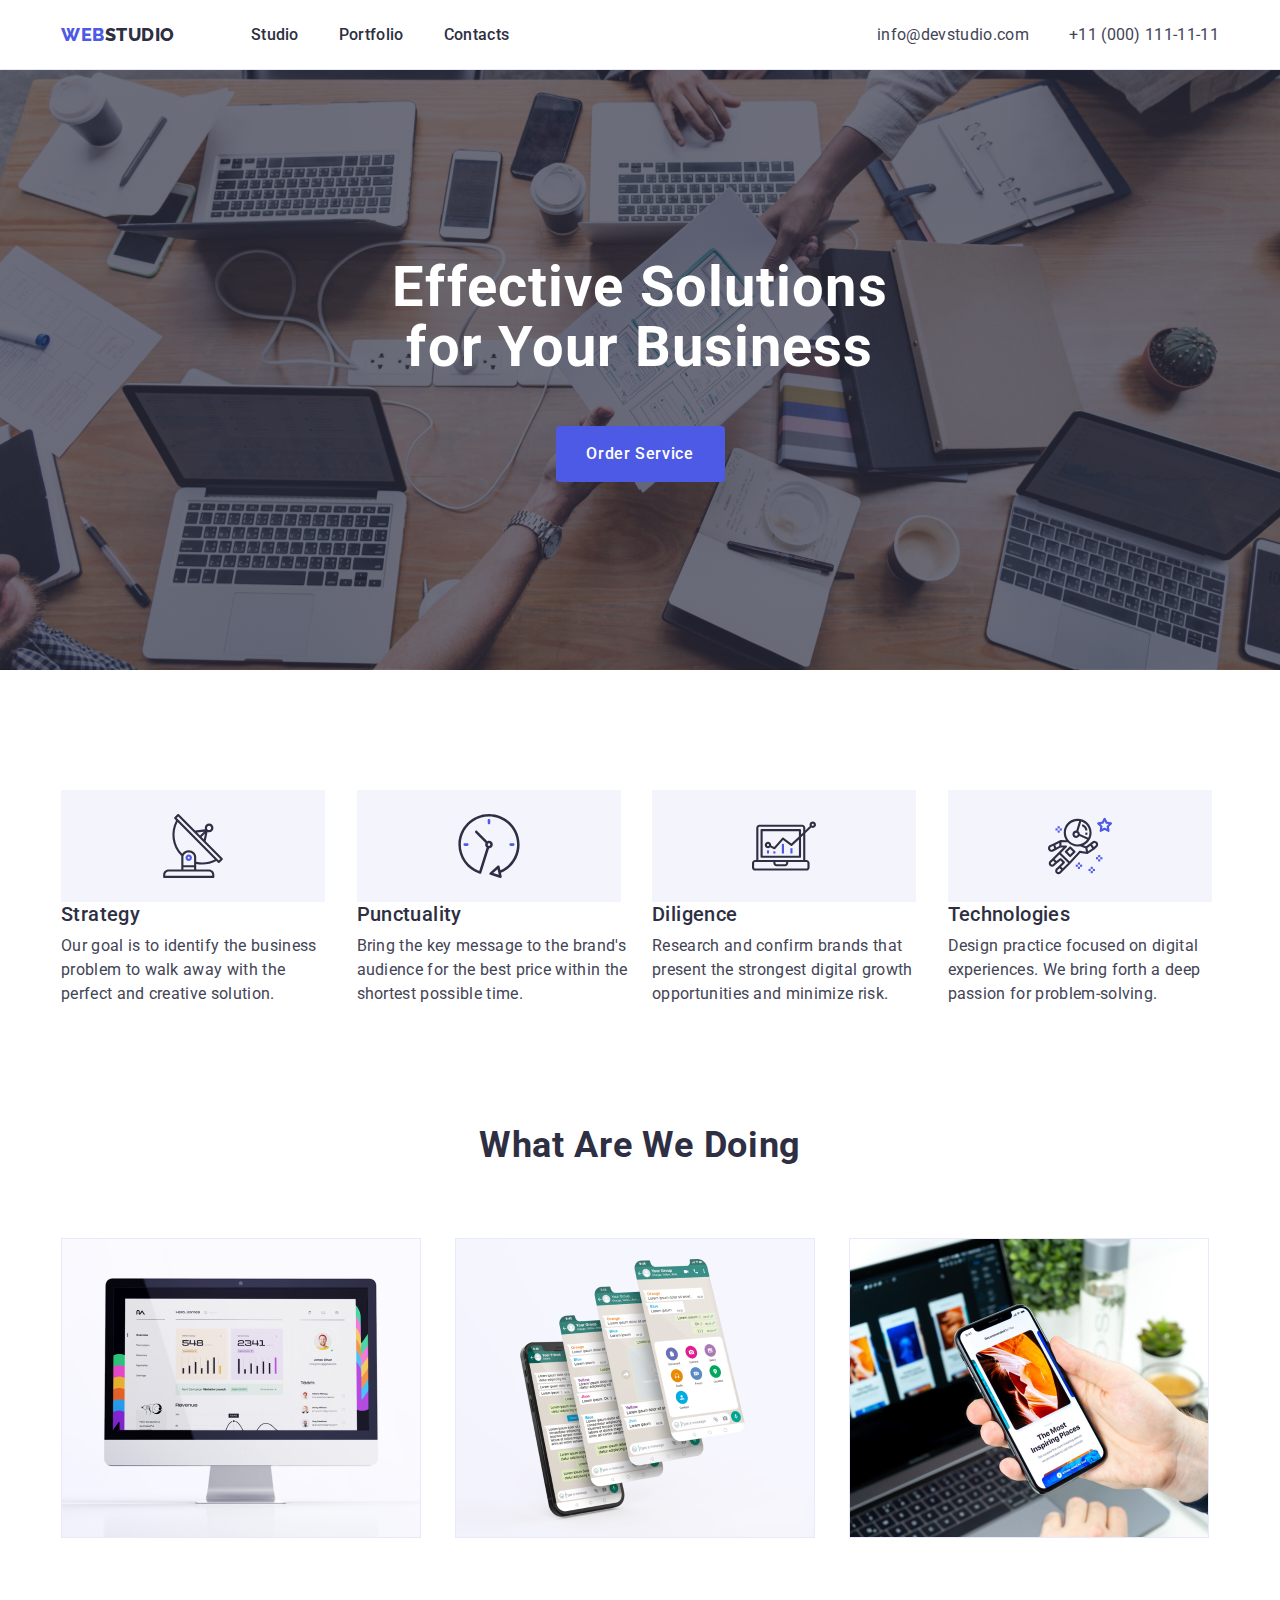
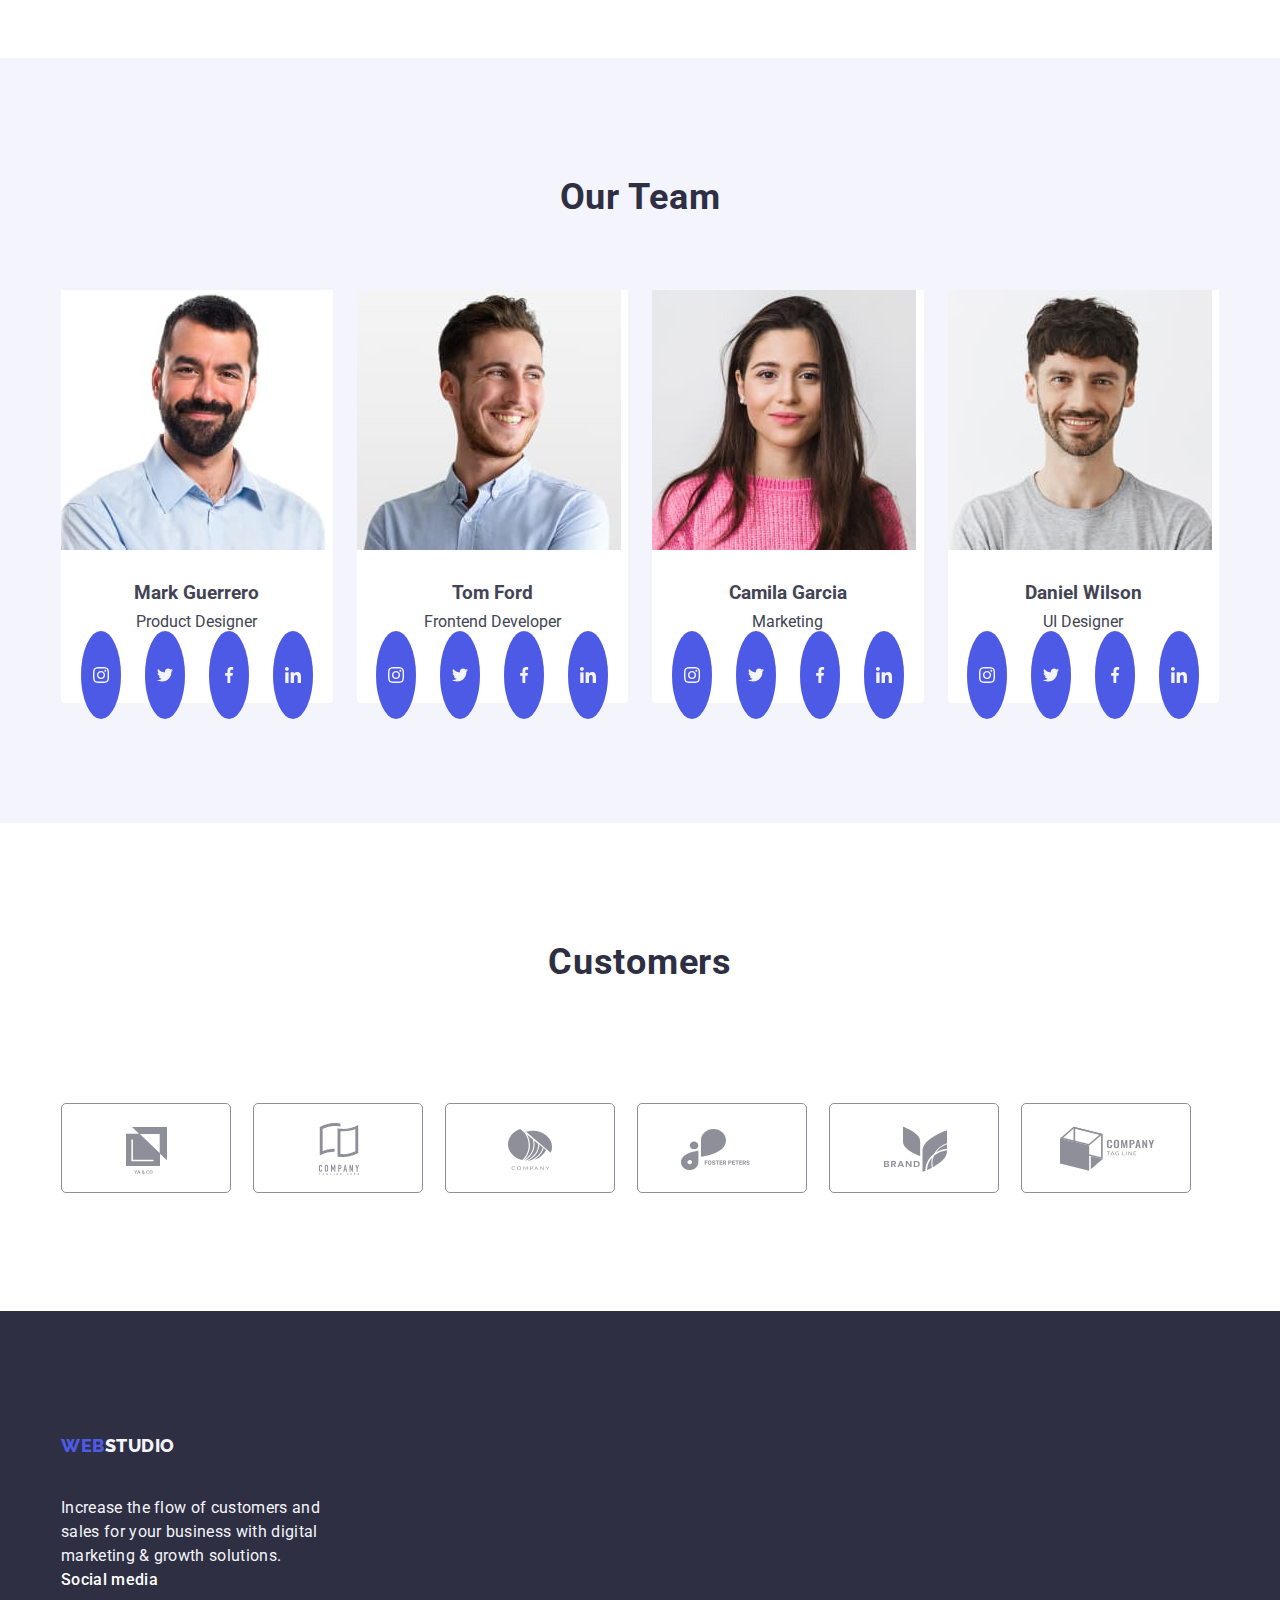
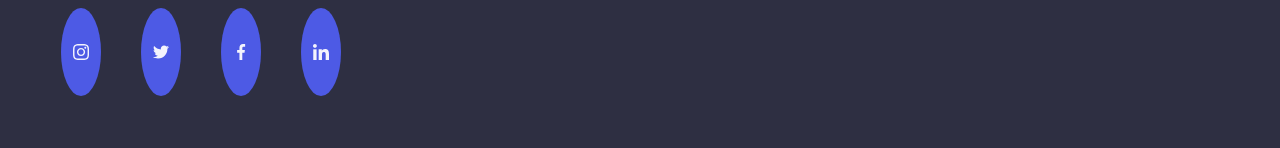
==== index.html @ dcb451cc "Add files via upload" ====
<!DOCTYPE html>
<html lang="en">
  <head>
    <meta charset="UTF-8" />
    <meta name="viewport" content="width=device-width, initial-scale=1.0" />
    <title>Index</title>

    <!-- Style Normalization -->
    <link
      rel="stylesheet"
      href="https://cdnjs.cloudflare.com/ajax/libs/modern-normalize/2.0.0/modern-normalize.css"
      integrity="sha512-gA2Bvu0/hw4oj0Lp8ZHjK+o3S4BE5m8d/wNVy6ktKLhHKPpWLQwv9ixzuWirWOakoJqlBdePq2NhoCaUOQ5npQ=="
      crossorigin="anonymous"
      referrerpolicy="no-referrer"
    />

    <!-- <link
      rel="stylesheet"
      href="https://cdnjs.cloudflare.com/ajax/libs/modern-normalize/1.0.0/modern-normalize.min.css"
    /> -->

    <!-- Google Fonts -->
    <link rel="preconnect" href="https://fonts.googleapis.com" />
    <link rel="preconnect" href="https://fonts.gstatic.com" crossorigin />
    <link
      href="https://fonts.googleapis.com/css2?family=Raleway:wght@100;200;300;400;500;600;700;900&family=Roboto:wght@100;300;400;500;700;900&display=swap"
      rel="stylesheet"
    />

    <!-- Local CSS -->
    <link rel="stylesheet" href="./css/styles.css" />
  </head>
  <body>
    <!-- Header -->
    <header class="header">
      <div class="top-header container">
        <nav class="nav">
          <a class="logo link" href="./index.html"
            >Web<span class="header-logo">Studio</span></a
          >
          <ul class="menu list">
            <li class="list-item">
              <a class="item link" href="./index.html">Studio</a>
            </li>
            <li class="list-item">
              <a class="item link" href="./portfolio.html">Portfolio</a>
            </li>
            <li class="list-item"><a class="item link" href="">Contacts</a></li>
          </ul>
        </nav>
        <address class="contacts">
          <ul class="address list">
            <li class="contact-item">
              <a class="contact link" href="mailto:info@devstudio.com"
                >info@devstudio.com</a
              >
            </li>
            <li class="contact-item">
              <a class="contact link" href="tel:+110001111111"
                >+11 (000) 111-11-11</a
              >
            </li>
          </ul>
        </address>
      </div>
    </header>

    <!-- Main -->
    <main>
      <!-- First Section -->
      <section class="first-section">
        <div class="container">
          <h1 class="main-header">Effective Solutions for Your Business</h1>
          <button class="button" type="button">Order Service</button>
        </div>
      </section>

      <!-- Second Section -->
      <section class="second-section">
        <div class="container">
          <h2 class="visually-hidden">List</h2>
          <ul class="info list">
            <li class="info-card">
              <div class="icon">
                <svg width="64" height="64">
                  <use href="./images/icons.svg#benefits-antenna" />
                </svg>
              </div>
              <h3 class="list-header">Strategy</h3>
              <p class="list-text">
                Our goal is to identify the business problem to walk away with
                the perfect and creative solution.
              </p>
            </li>

            <li class="info-card">
              <div class="icon">
                <svg width="64" height="64">
                  <use href="./images/icons.svg#benefits-clock" />
                </svg>
              </div>
              <h3 class="list-header">Punctuality</h3>
              <p class="list-text">
                Bring the key message to the brand's audience for the best price
                within the shortest possible time.
              </p>
            </li>

            <li class="info-card">
              <div class="icon">
                <svg width="64" height="64">
                  <use href="./images/icons.svg#benefits-diagram" />
                </svg>
              </div>
              <h3 class="list-header">Diligence</h3>
              <p class="list-text">
                Research and confirm brands that present the strongest digital
                growth opportunities and minimize risk.
              </p>
            </li>

            <li class="info-card">
              <div class="icon">
                <svg width="64" height="64">
                  <use href="./images/icons.svg#benefits-astronaut" />
                </svg>
              </div>
              <h3 class="list-header">Technologies</h3>
              <p class="list-text">
                Design practice focused on digital experiences. We bring forth a
                deep passion for problem-solving.
              </p>
            </li>
          </ul>
        </div>
      </section>

      <!-- Third Section -->
      <section class="third-section">
        <div class="container">
          <h2 class="header-title">What are we doing</h2>
          <ul class="service list">
            <li class="service-info">
              <img
                src="./images/imaccomputer.jpg"
                width="360"
                alt="computer-monitor"
              />
            </li>
            <li class="service-info">
              <img
                src="./images/cellphonescreen.jpg"
                width="360"
                alt="phone-applications"
              />
            </li>
            <li class="service-info">
              <img src="./images/cellphone.jpg" width="360" alt="smartphone" />
            </li>
          </ul>
        </div>
      </section>

      <!-- Fourth Section -->
      <section class="fourth-section">
        <div class="container">
          <h2 class="header-title">Our Team</h2>
          <ul class="team list">
            <li class="team-member">
              <img src="./images/img1.jpg" width="264" alt="man-with-laptop" />
              <div class="member-info">
                <h3 class="list-header">Mark Guerrero</h3>
                <p class="list-text">Product Designer</p>
                <ul class="social-team list">
                  <li class="icon-item">
                    <a href="#" class="link">
                      <svg class="icon" width="16px" height="16px">
                        <use href="./images/icons.svg#instagram" />
                      </svg>
                    </a>
                  </li>
                  <li class="icon-item">
                    <a href="#" class="link">
                      <svg class="icon" class="icon" width="16px" height="16px">
                        <use href="./images/icons.svg#twitter" />
                      </svg>
                    </a>
                  </li>
                  <li class="icon-item">
                    <a href="#" class="link">
                      <svg class="icon" class="icon" width="16px" height="16px">
                        <use href="./images/icons.svg#facebook" />
                      </svg>
                    </a>
                  </li>
                  <li class="icon-item">
                    <a href="#" class="link">
                      <svg class="icon" class="icon" width="16px" height="16px">
                        <use href="./images/icons.svg#linkedin" />
                      </svg>
                    </a>
                  </li>
                </ul>
              </div>
            </li>

            <li class="team-member">
              <img src="./images/img2.jpg" width="264" alt="smiling-man" />
              <div class="member-info">
                <h3 class="list-header">Tom Ford</h3>
                <p class="list-text">Frontend Developer</p>
                <ul class="social-team list">
                  <li class="icon-item">
                    <a class="link">
                      <svg class="icon" width="16px" height="16px">
                        <use href="./images/icons.svg#instagram" />
                      </svg>
                    </a>
                  </li>
                  <li class="icon-item">
                    <a class="link">
                      <svg class="icon" class="icon" width="16px" height="16px">
                        <use href="./images/icons.svg#twitter" />
                      </svg>
                    </a>
                  </li>
                  <li class="icon-item">
                    <a class="link">
                      <svg class="icon" class="icon" width="16px" height="16px">
                        <use href="./images/icons.svg#facebook" />
                      </svg>
                    </a>
                  </li>
                  <li class="icon-item">
                    <a class="link">
                      <svg class="icon" class="icon" width="16px" height="16px">
                        <use href="./images/icons.svg#linkedin" />
                      </svg>
                    </a>
                  </li>
                </ul>
              </div>
            </li>

            <li class="team-member">
              <img src="./images/img3.jpg" width="264" alt="girl-pink-shirt" />
              <div class="member-info">
                <h3 class="list-header">Camila Garcia</h3>
                <p class="list-text">Marketing</p>
                <ul class="social-team list">
                  <li class="icon-item">
                    <a class="link">
                      <svg class="icon" width="16px" height="16px">
                        <use href="./images/icons.svg#instagram" />
                      </svg>
                    </a>
                  </li>
                  <li class="icon-item">
                    <a class="link">
                      <svg class="icon" class="icon" width="16px" height="16px">
                        <use href="./images/icons.svg#twitter" />
                      </svg>
                    </a>
                  </li>
                  <li class="icon-item">
                    <a class="link">
                      <svg class="icon" class="icon" width="16px" height="16px">
                        <use href="./images/icons.svg#facebook" />
                      </svg>
                    </a>
                  </li>
                  <li class="icon-item">
                    <a class="link">
                      <svg class="icon" class="icon" width="16px" height="16px">
                        <use href="./images/icons.svg#linkedin" />
                      </svg>
                    </a>
                  </li>
                </ul>
              </div>
            </li>

            <li class="team-member">
              <img src="./images/img4.jpg" width="264" alt="man-gray-shirt" />
              <div class="member-info">
                <h3 class="list-header">Daniel Wilson</h3>
                <p class="list-text">UI Designer</p>
                <ul class="social-team list">
                  <li class="icon-item">
                    <a class="link">
                      <svg class="icon" width="16px" height="16px">
                        <use href="./images/icons.svg#instagram" />
                      </svg>
                    </a>
                  </li>
                  <li class="icon-item">
                    <a class="link">
                      <svg class="icon" class="icon" width="16px" height="16px">
                        <use href="./images/icons.svg#twitter" />
                      </svg>
                    </a>
                  </li>
                  <li class="icon-item">
                    <a class="link">
                      <svg class="icon" class="icon" width="16px" height="16px">
                        <use href="./images/icons.svg#facebook" />
                      </svg>
                    </a>
                  </li>
                  <li class="icon-item">
                    <a class="link">
                      <svg class="icon" class="icon" width="16px" height="16px">
                        <use href="./images/icons.svg#linkedin" />
                      </svg>
                    </a>
                  </li>
                </ul>
              </div>
            </li>
          </ul>
        </div>
      </section>

      <!-- Customer Section -->
      <section class="customer-section">
        <div class="container">
          <h2 class="section-title customers-title">Customers</h2>
          <ul class="customers-list list">
            <li class="customers-item">
              <a class="customers-link" href="">
                <svg class="customers-svg" width="168px" heigth="88px">
                  <use href="./images/icons.svg#Client 1" />
                </svg>
              </a>
            </li>
            <li class="customers-item">
              <a class="customers-link" href="">
                <svg class="customers-svg" width="168px" heigth="88px">
                  <use href="./images/icons.svg#Client 2" />
                </svg>
              </a>
            </li>
            <li class="customers-item">
              <a class="customers-link" href="">
                <svg class="customers-svg" width="168px" heigth="88px">
                  <use href="./images/icons.svg#Client 3" />
                </svg>
              </a>
            </li>
            <li class="customers-item">
              <a class="customers-link" href="">
                <svg class="customers-svg" width="168px" heigth="88px">
                  <use href="./images/icons.svg#Client 4" />
                </svg>
              </a>
            </li>
            <li class="customers-item">
              <a class="customers-link" href="">
                <svg class="customers-svg" width="168px" heigth="88px">
                  <use href="./images/icons.svg#Client 5" />
                </svg>
              </a>
            </li>
            <li class="customers-item">
              <a class="customers-link" href="">
                <svg class="customers-svg" width="168px" heigth="88px">
                  <use href="./images/icons.svg#Client 6" />
                </svg>
              </a>
            </li>
          </ul>
        </div>
      </section>
    </main>

    <!-- Footer -->
    <footer class="footer">
      <div class="container">
        <a class="logo link" href="./index.html"
          >Web<span class="footer-logo">Studio</span></a
        >
        <p class="footer-text">
          Increase the flow of customers and sales for your business with
          digital marketing & growth solutions.
        </p>
        <div class="footer-socmed">
          <p class="footer-social-media">Social media</p>
          <ul class="social-footer list">
            <li class="icon-item">
              <a class="link">
                <svg class="footer-icon" width="16px" height="16px">
                  <use href="./images/icons.svg#instagram" />
                </svg>
              </a>
            </li>
            <li class="icon-item">
              <a class="link">
                <svg
                  class="footer-icon"
                  class="icon"
                  width="16px"
                  height="16px"
                >
                  <use href="./images/icons.svg#twitter" />
                </svg>
              </a>
            </li>
            <li class="icon-item">
              <a class="link">
                <svg
                  class="footer-icon"
                  class="icon"
                  width="16px"
                  height="16px"
                >
                  <use href="./images/icons.svg#facebook" />
                </svg>
              </a>
            </li>
            <li class="icon-item">
              <a class="link">
                <svg
                  class="footer-icon"
                  class="icon"
                  width="16px"
                  height="16px"
                >
                  <use href="./images/icons.svg#linkedin" />
                </svg>
              </a>
            </li>
          </ul>
        </div>
      </div>
    </footer>
  </body>
</html>
---- css/styles.css ----
/* CSS Resets */

* {
    margin: 0;
    padding: 0;
}

/* CSS Variables */

:root {
    --slate: #434455;
    --iris: #4d5ae5;
    --white: #ffffff;
    --navy-blue: #2e2f42;
    --ocean: #404bbf;
    --cloud: #f4f4fd;
    --cornflower: #e7e9fc;
    --mintgreen: #31D0AA;
}

/* INDEX PAGE */

body {
    font-family: 'Roboto', sans-serif;
    color: var(--slate);
    background-color: var(--white);
}

/* HEADER */

.logo {
    font-family: 'Raleway', sans-serif;
    font-weight: 800;
    font-size: 18px;
    line-height: 1.17;
    letter-spacing: 0.03em;
    text-transform: uppercase;
    color: var(--iris);
}

.header {
    border-bottom: 1px solid var(--cornflower);
}

.top-header {
    display: flex;
    justify-content: space-between;
}

.nav,
.contacts {
    display: flex;
    align-items: center;
}

.container {
    width: 1158px;
    margin: 0 auto;
    padding: 0 15px;
}

.logo {
    margin-right: 76px;
}

/* Navigation Items */

.link {
    text-decoration: none;
    padding: 24px 0;
}

.header-logo {
    color: var(--navy-blue);
}

.list {
    list-style: none;
}

.nav>.list {
    display: flex;
    gap: 40px;
}

.list-item>.item {
    font-weight: 500;
    font-size: 16px;
    line-height: 1.5;
    letter-spacing: 0.02em;
    color: var(--navy-blue);
}

li>.link:hover,
li>.link:focus {
    color: var(--ocean);
}

/* Address */

.contacts {
    font-style: normal;
}

.contact-item>.contact {
    font-size: 16px;
    line-height: 1.5;
    letter-spacing: 0.02em;
    color: var(--slate);
}

.contacts>.list {
    display: flex;
    gap: 40px;
}

/* MAIN */

/* First Section */

.first-section {
    background-color: var(--navy-blue);
    padding: 188px 0;
    background-image: linear-gradient(rgba(46, 47, 66, 0.70),
    rgba(46, 47, 66, 0.70)
    ), url(..//images/people-office.jpg);
    background-repeat: no-repeat;
    background-position: center;
    max-width: 1440px;
    margin: auto;
    background-size: cover;
}

.info .icon {
    display: flex;
    justify-content: center;
    align-items: center;
    height: 112px;
    width: 264px;
    background-color: var(--cloud);
    border-bottom: 8px;
}

.main-header {
    font-size: 56px;
    line-height: 1.07;
    text-align: center;
    letter-spacing: 0.02em;
    color: var(--white);
    max-width: 496px;
    margin: 0 auto 48px;
}

.button {
    background-color: var(--iris);
    font-family: inherit;
    font-weight: 500;
    font-size: 16px;
    line-height: 1.5;
    letter-spacing: 0.04em;
    color: var(--white);
    cursor: pointer;
    display: block;
    min-width: 169px;
    height: 56px;
    border: none;
    border-radius: 4px;
    margin: 0 auto;
}

.button:hover,
.button:focus {
    background-color: var(--ocean);
}

/* Second Section */

.visually-hidden {
    position: absolute;
    width: 1px;
    height: 1px;
    margin: -1px;
    border: 0;
    padding: 0;
    white-space: nowrap;
    clip-path: inset(100%);
    clip: rect(0 0 0 0);
    overflow: hidden;
}

.info .list-header,
.svc .list-header {
    font-weight: 500;
    font-size: 20px;
    line-height: 1.2;
    letter-spacing: 0.02em;
    color: var(--navy-blue);
    margin-bottom: 8px;
    text-align: left;
}

.info .list-text,
.svc .list-text {
    font-size: 16px;
    line-height: 1.5;
    letter-spacing: 0.02em;
    color: var(--slate);
    text-align: left;
}

.second-section {
    padding: 120px 0;
}

.info.list {
    display: flex;
    gap: 24px;
}

.info-card {
    flex-basis: calc((100% - 72px) / 4);
}

/* Third Section */

.header-title {
    font-size: 36px;
    line-height: 1.11;
    text-align: center;
    letter-spacing: 0.02em;
    text-transform: capitalize;
    color: var(--navy-blue);
    margin-bottom: 72px;
}

.third-section {
    padding-bottom: 120px;
}

.service.list {
    display: flex;
    gap: 24px;
}

.service-info {
    flex-basis: calc((100% - 48px) / 3);
}

/* Fourth Section */

.fourth-section {
    background-color: var(--cloud);
    padding: 120px 0;
}

.team.list {
    display: flex;
    gap: 24px;
    margin-top: 8px;
}

.social-team {
    display: flex;
    justify-content: center;
    border-top: 8px;
}

.social-team .link {
    display: flex;
    justify-content: center;
    align-items: center;
    width: 40px;
    height: 40px;
    background-color: var(--iris);
    fill: var(--white);
    border-radius: 50%;
}

.social-team .icon-item + .icon-item {
    margin-left: 24px;
}

.social-team .link:hover,
.social-team .link:focus {
    background-color: var(--ocean);
}

/* Customer Section */
.customers-title {
    font-size: 36px;
    line-height: 1.11;
    text-align: center;
    letter-spacing: 0.02em;
    text-transform: capitalize;
    color: var(--navy-blue);
    padding: 120px 0;
    padding-bottom: 120px;
}

.customers-list {
    padding-bottom: 120px;
}

.customers-list {
    display: flex;
    gap: 24px;
}

.customers-item {
    /* width: calc((100% - 120px) / 6); */
    /* flex-basis: calc((100% - 120px) / 6); */
    width: 168px;
    height: 88px;
}

.customers-link {
    width: 100%;
    height: 100%;
    border: 1px solid #8e8f99;
    border-radius: 5px;
    display: flex;
    justify-content: center;
    align-items: center;
    color: #8e8f99;
}

.customers-link:hover,
.customers-link:focus {
    border-color: var(--ocean);
    color: var(--ocean);
}

.customers-svg {
    width: 104px;
    height: 56px;
    fill: currentColor;
}

/* Reused third section header from main */

.team-member {
    background-color: var(--white);
    flex-basis: calc((100% - 72px) / 4);
    border-radius: 0 0 4px 4px;
}

.member-info {
    padding: 32px 0;
}

.list-header {
    text-align: center;
    margin-bottom: 8px;
}

.list-text {
    text-align: center;
}

/* Reused item header from main  */

/* FOOTER */

.footer {
    background-color: var(--navy-blue);
    padding: 100px 0;
}

.footer-logo {
    color: var(--cloud);
}

.footer-text {
    line-height: 1.5;
    color: var(--cloud);
    letter-spacing: 0.02em;
    max-width: 264px;
}

.footer .link {
    display: inline-block;
    margin-bottom: 16px;
}

.footer-socmed {
    list-style: none;
}

.footer-social-media {
    font-weight: 500;
    font-size: 16px;
    line-height: 1.5;
    letter-spacing: 0.02em;
    color: var(--white);
    margin-bottom: 16px;
    display: flex;
}

.social-footer {
    display: flex;
    gap: 16px;
    list-style: none;
    padding: 0;
}

.icon-item {
    width: 40px;
    height: 40px;
}

.social-footer .link {
    width: 100%;
    height: 100%;
    display: flex;
    justify-content: center;
    align-items: center;
    background-color: var(--iris);
    border-radius: 50%;
}

.social-footer .icon-item+.icon-item {
    margin-left: 24px;
}

.social-footer .link:hover,
.social-footer .link:focus {
    background-color: var(--mintgreen);
}

/* FORTFOLIO PAGE */

/* Main */

/* Buttons */

.services-section {
    padding: 96px 0 120px 0;
}

.btn-menu {
    font-family: inherit;
    font-weight: 500;
    font-size: 16px;
    line-height: 1.5;
    letter-spacing: 0.04em;
    color: var(--iris);
    background-color: var(--cloud);
    cursor: pointer;
    padding: 12px 24px;
    border: 1px solid var(--cornflower);
    border-radius: 4px;
}

.btn.list {
    display: flex;
    justify-content: center;
    gap: 24px;
    margin-bottom: 72px;
}

.btn-menu:hover,
.btn-menu:focus {
    color: var(--white);
    background-color: var(--ocean);
    border: 1px solid transparent;
}

/* Reused item header from main  */

/* Converting all images to block element */

img {
    display: block;
}

/* Services List */

.svc.list {
    display: flex;
    flex-wrap: wrap;
    column-gap: 24px;
    row-gap: 48px;
}

.svc-item {
    flex-basis: calc((100% - 48px) / 3);
}

.svc-info {
    padding: 32px 16px;
    border: 1px solid var(--cornflower);
    border-top: none;
}
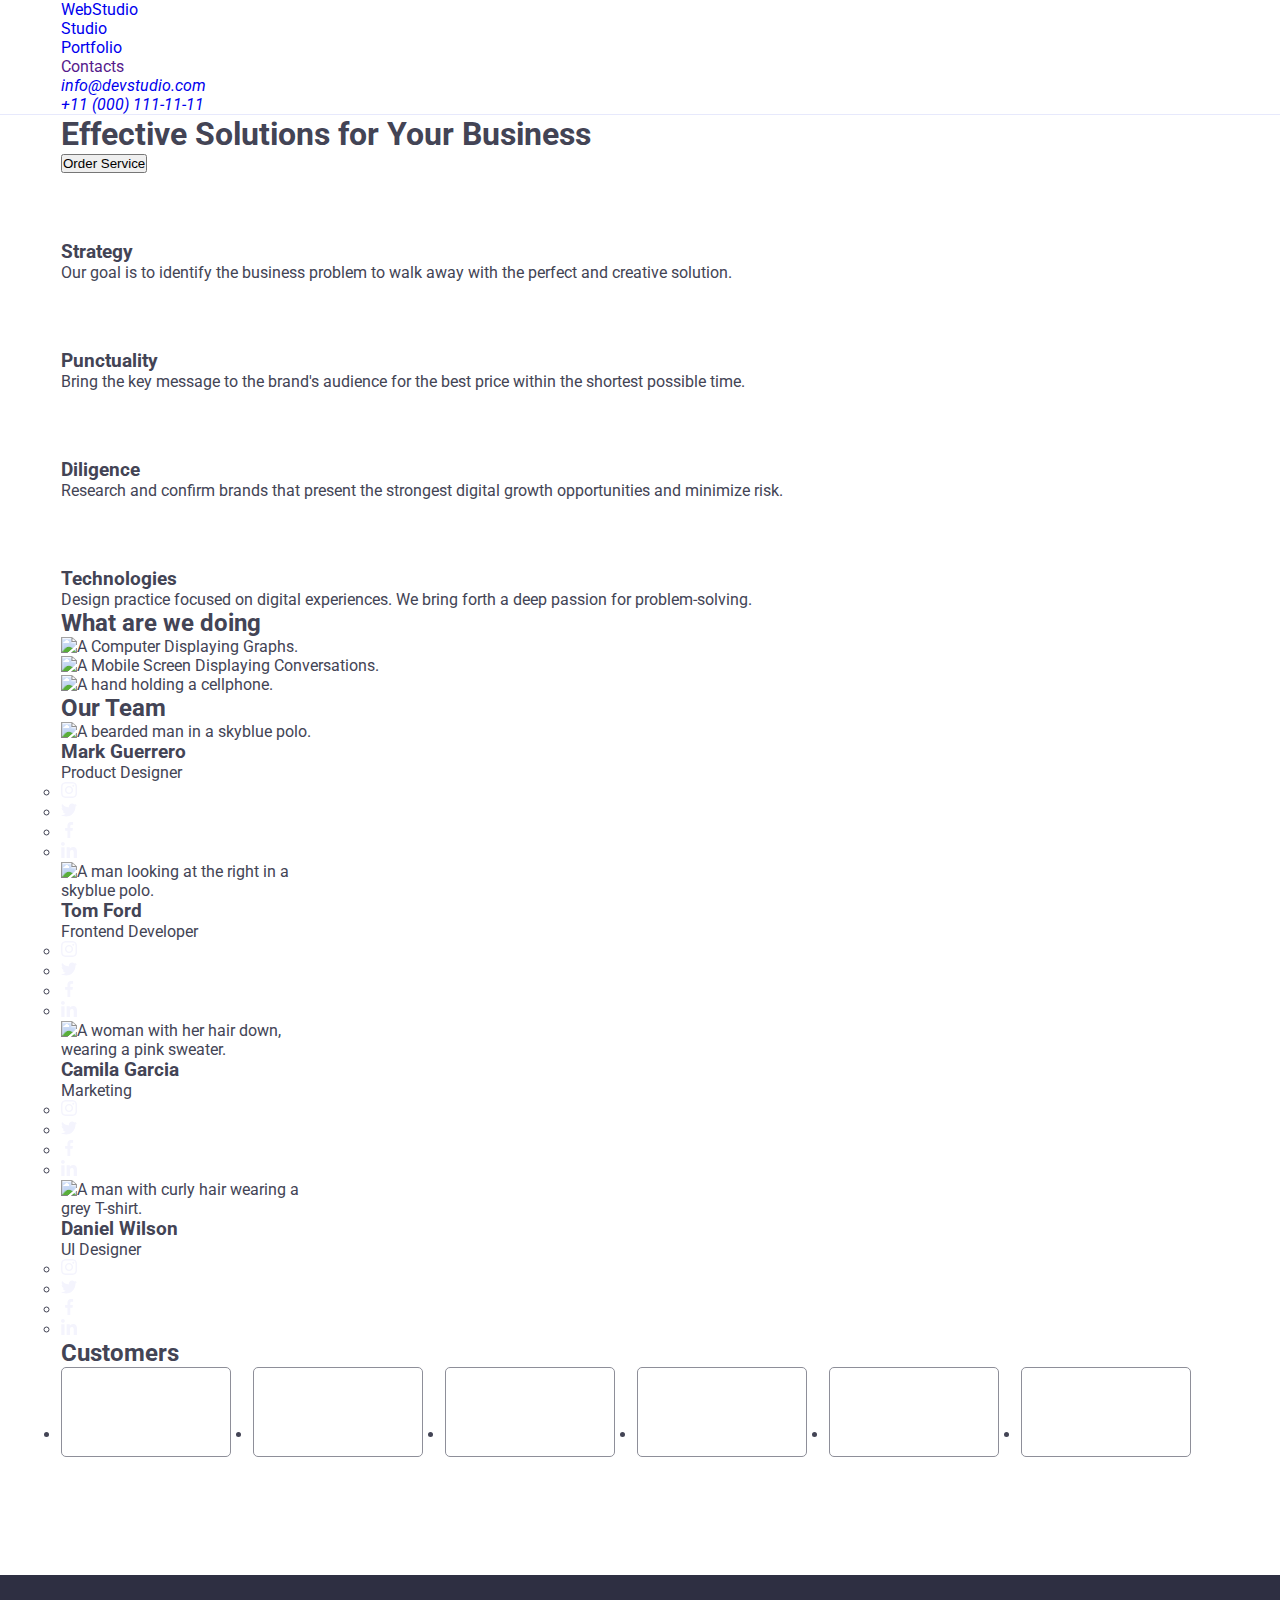
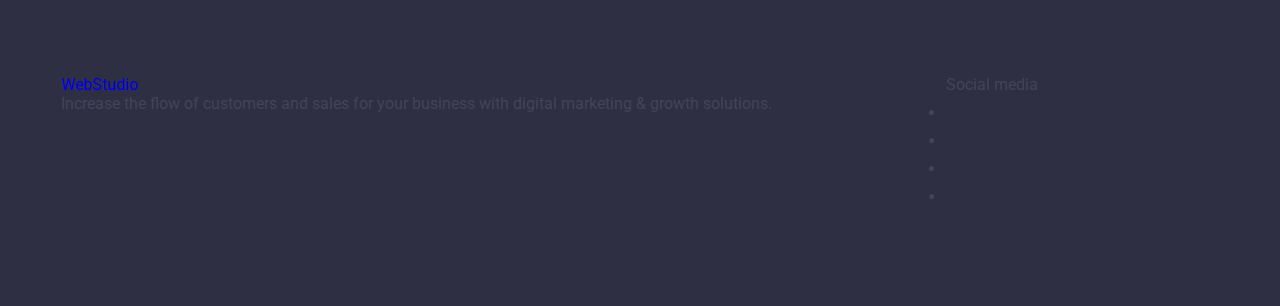
==== commit be4af946: "Update index.html" ====
--- a/index.html
+++ b/index.html
@@ -1,437 +1,408 @@
 <!DOCTYPE html>
 <html lang="en">
-  <head>
-    <meta charset="UTF-8" />
-    <meta name="viewport" content="width=device-width, initial-scale=1.0" />
-    <title>Index</title>
 
-    <!-- Style Normalization -->
+<head>
+    <meta charset="UTF-8">
+    <meta name="viewport" content="width=device-width, initial-scale=1.0">
+    <link rel="stylesheet" href="https://cdnjs.cloudflare.com/ajax/libs/modern-normalize/2.0.0/modern-normalize.min.css"
+        integrity="sha512-4xo8blKMVCiXpTaLzQSLSw3KFOVPWhm/TRtuPVc4WG6kUgjH6J03IBuG7JZPkcWMxJ5huwaBpOpnwYElP/m6wg=="
+        crossorigin="anonymous" referrerpolicy="no-referrer" />
+    <link rel="preconnect" href="https://fonts.googleapis.com">
+    <link rel="preconnect" href="https://fonts.gstatic.com" crossorigin>
+    <link href="https://fonts.googleapis.com/css2?family=Raleway:ital,wght@0,800;1,800&family=Roboto&display=swap"
+        rel="stylesheet">
+    <link rel="preconnect" href="https://fonts.googleapis.com">
+    <link rel="preconnect" href="https://fonts.gstatic.com" crossorigin>
     <link
-      rel="stylesheet"
-      href="https://cdnjs.cloudflare.com/ajax/libs/modern-normalize/2.0.0/modern-normalize.css"
-      integrity="sha512-gA2Bvu0/hw4oj0Lp8ZHjK+o3S4BE5m8d/wNVy6ktKLhHKPpWLQwv9ixzuWirWOakoJqlBdePq2NhoCaUOQ5npQ=="
-      crossorigin="anonymous"
-      referrerpolicy="no-referrer"
-    />
+        href="https://fonts.googleapis.com/css2?family=Raleway:ital,wght@0,800;1,800&family=Roboto:ital,wght@0,400;0,500;0,700;0,900;1,400;1,500;1,700;1,900&display=swap"
+        rel="stylesheet">
+    <link rel="stylesheet" href="./css/styles.css" />
 
-    <!-- <link
-      rel="stylesheet"
-      href="https://cdnjs.cloudflare.com/ajax/libs/modern-normalize/1.0.0/modern-normalize.min.css"
-    /> -->
+    <title>Document</title>
+</head>
 
-    <!-- Google Fonts -->
-    <link rel="preconnect" href="https://fonts.googleapis.com" />
-    <link rel="preconnect" href="https://fonts.gstatic.com" crossorigin />
-    <link
-      href="https://fonts.googleapis.com/css2?family=Raleway:wght@100;200;300;400;500;600;700;900&family=Roboto:wght@100;300;400;500;700;900&display=swap"
-      rel="stylesheet"
-    />
+<body>
+    <header class="header">
+        <!-- Navigation tabs -->
+        <div class="header-content container">
+            <nav class="navigation">
+                <a class="website-logo link" href="#">Web<span class="logo-color">Studio</span></a>
+                <ul class="navigation-list list">
+                    <li class="nav-links">
+                        <a class="navigation-link link" href="./index.html">Studio</a>
+                    </li>
+                    <li class="nav-links">
+                        <a class="navigation-link link" href="./portfolio.html">Portfolio</a>
+                    </li>
+                    <li class="nav-links">
+                        <a class="navigation-link link" href="">Contacts</a>
+                    </li>
+                </ul>
+            </nav>
+            <address class="address">
+                <!-- Contacts-->
+                <ul class="address-list list">
+                    <li class="nav-list">
+                        <a class="address-links link" href="mailto:info@devstudio.com">info@devstudio.com</a>
+                    </li>
+                    <li class="nav-list">
+                        <a class="address-links link" href="tel:+110001111111">+11 (000) 111-11-11</a>
+                    </li>
+                </ul>
+            </address>
+        </div>
+    </header>
+    <main>
+        <!-- Section 1 -->
+        <section class="section-hero">
+            <div class="container">
+                <h1 class="hero-header">Effective Solutions
+                    for Your Business</h1>
+                <button class="order-button" type="button">Order Service</button>
+            </div>
+        </section>
+        <!-- Section 2 -->
+        <section class="section-marketing">
+            <div class="container">
+                <h2 class="visually-hidden">marketing</h2>
+                <ul class="marketing-list list">
+                    <li class="marketing-description nav-list">
+                        <div class="marketing-svg-container">
+                            <svg width="64" height="64" class="marketing-svg">
+                                <use href="./images/icons.svg#antenna"></use>
+                            </svg>
+                        </div>
+                        <h3 class="header-design">Strategy</h3>
+                        <p class="description">
+                            Our goal is to identify the business problem to walk away with the perfect and creative
+                            solution.
+                        </p>
+                    </li>
+                    <li class="marketing-description nav-list">
+                        <div class="marketing-svg-container">
+                            <svg width="64" height="64" class="marketing-svg">
+                                <use href="./images/icons.svg#clock"></use>
+                            </svg>
+                        </div>
+                        <h3 class="header-design">Punctuality</h3>
+                        <p class="description">
+                            Bring the key message to the brand's audience for the best price within the shortest
+                            possible
+                            time.
+                        </p>
+                    </li>
+                    <li class="marketing-description nav-list">
+                        <div class="marketing-svg-container">
+                            <svg width="64" height="64" class="marketing-svg">
+                                <use href="./images/icons.svg#diagram"></use>
+                            </svg>
+                        </div>
+                        <h3 class="header-design">Diligence</h3>
+                        <p class="description">
+                            Research and confirm brands that present the strongest digital growth opportunities and
+                            minimize
+                            risk.
+                        </p>
+                    </li>
+                    <li class="marketing-description nav-list">
+                        <div class="marketing-svg-container">
+                            <svg width="64" height="64" class="marketing-svg">
+                                <use href="./images/icons.svg#astronout"></use>
+                            </svg>
+                        </div>
+                        <h3 class="header-design">Technologies</h3>
+                        <p class="description">
+                            Design practice focused on digital experiences. We bring forth a deep passion for
+                            problem-solving.
+                        </p>
+                    </li>
+                </ul>
+            </div>
+        </section>
+        <!-- Section 3 -->
+        <section class="section-whatarewedoing">
+            <div class="container">
+                <h2 class="section-header">What are we doing</h2>
+                <ul class="whatarewedoing-list list">
+                    <li class="whatarewedoing-content nav-list">
+                        <img src="./images/whatarewedoing-1.jpg" alt="A Computer Displaying Graphs." width="360">
+                    </li>
+                    <li class="whatarewedoing-content nav-list">
+                        <img src="./images/whatarewedoing-2.jpg" alt="A Mobile Screen Displaying Conversations."
+                            width="360">
+                    </li>
+                    <li class="whatarewedoing-content nav-list">
+                        <img src="./images/whatarewedoing-3.jpg" alt="A hand holding a cellphone." width="360">
+                    </li>
+                </ul>
+            </div>
+        </section>
+        <!-- Section 4 -->
+        <section class="section-team">
+            <div class="container">
+                <!-- ourteam list -->
+                <h2 class="section-header">Our Team</h2>
+                <ul class="team-list list">
+                    <li class="team-card nav-list">
+                        <!-- team card image container -->
+                        <div class="team-image-container">
+                            <img class="ourteam-image" src="./images/ourteam-1.jpg"
+                                alt="A bearded man in a skyblue polo." width="264">
+                        </div>
+                        <!-- details and social media container -->
+                        <div class="team-content-container">
+                            <h3 class="team-header header-design">Mark Guerrero</h3>
+                            <p class="team-paragraph description">Product Designer</p>
+                            <ul class="team-social-list">
+                                <li class="team-social-item nav-list">
+                                    <a class="team-social-link" href="">
+                                        <svg class="icon-svg" width="16" height="16">
+                                            <use href="./images/icons.svg#instagram"></use>
+                                        </svg>
+                                    </a>
+                                </li>
+                                <li class="team-social-item nav-list">
+                                    <a class="team-social-link" href="">
+                                        <svg class="icon-svg" width="16" height="16">
+                                            <use href="./images/icons.svg#twitter"></use>
+                                        </svg>
+                                    </a>
+                                </li>
+                                <li class="team-social-item nav-list">
+                                    <a class="team-social-link" href="">
+                                        <svg class="icon-svg" width="16" height="16">
+                                            <use href="./images/icons.svg#facebook"></use>
+                                        </svg>
+                                    </a>
+                                </li>
+                                <li class="team-social-item nav-list">
+                                    <a class="team-social-link" href="">
+                                        <svg class="icon-svg" width="16" height="16">
+                                            <use href="./images/icons.svg#linkedin"></use>
+                                        </svg>
+                                    </a>
+                                </li>
+                            </ul>
+                        </div>
+                    </li>
+                    <li class="team-card nav-list">
+                        <div class="team-image-container">
+                            <img class="ourteam-image" src="./images/ourteam-2.jpg"
+                                alt="A man looking at the right in a skyblue polo." width="264">
+                        </div>
+                        <div class="team-content-container">
+                            <h3 class="team-header header-design">Tom Ford</h3>
+                            <p class="team-paragraph description">Frontend Developer</p>
+                            <ul class="team-social-list">
+                                <li class="team-social-item nav-list">
+                                    <a class="team-social-link" href="">
+                                        <svg class="icon-svg" width="16" height="16">
+                                            <use href="./images/icons.svg#instagram"></use>
+                                        </svg>
+                                    </a>
+                                </li>
+                                <li class="team-social-item nav-list">
+                                    <a class="team-social-link" href="">
+                                        <svg class="icon-svg" width="16" height="16">
+                                            <use href="./images/icons.svg#twitter"></use>
+                                        </svg>
+                                    </a>
+                                </li>
+                                <li class="team-social-item nav-list">
+                                    <a class="team-social-link" href="">
+                                        <svg class="icon-svg" width="16" height="16">
+                                            <use href="./images/icons.svg#facebook"></use>
+                                        </svg>
+                                    </a>
+                                </li>
+                                <li class="team-social-item nav-list">
+                                    <a class="team-social-link" href="">
+                                        <svg class="icon-svg" width="16" height="16">
+                                            <use href="./images/icons.svg#linkedin"></use>
+                                        </svg>
+                                    </a>
+                                </li>
+                            </ul>
+                        </div>
+                    </li>
+                    <li class="team-card nav-list">
+                        <div class="team-image-container">
+                            <img class="ourteam-image" src="./images/ourteam-3.jpg"
+                                alt="A woman with her hair down, wearing a pink sweater." width="264">
+                        </div>
+                        <div class="team-content-container">
+                            <h3 class="team-header header-design">Camila Garcia</h3>
+                            <p class="team-paragraph description">Marketing</p>
+                            <ul class="team-social-list">
+                                <li class="team-social-item nav-list">
+                                    <a class="team-social-link" href="">
+                                        <svg class="icon-svg" width="16" height="16">
+                                            <use href="./images/icons.svg#instagram"></use>
+                                        </svg>
+                                    </a>
+                                </li>
+                                <li class="team-social-item nav-list">
+                                    <a class="team-social-link" href="">
+                                        <svg class="icon-svg" width="16" height="16">
+                                            <use href="./images/icons.svg#twitter"></use>
+                                        </svg>
+                                    </a>
+                                </li>
+                                <li class="team-social-item nav-list">
+                                    <a class="team-social-link" href="">
+                                        <svg class="icon-svg" width="16" height="16">
+                                            <use href="./images/icons.svg#facebook"></use>
+                                        </svg>
+                                    </a>
+                                </li>
+                                <li class="team-social-item nav-list">
+                                    <a class="team-social-link" href="">
+                                        <svg class="icon-svg" width="16" height="16">
+                                            <use href="./images/icons.svg#linkedin"></use>
+                                        </svg>
+                                    </a>
+                                </li>
+                            </ul>
+                        </div>
+                    </li>
+                    <li class="team-card nav-list">
+                        <div class="team-image-container">
+                            <img class="ourteam-image" src="./images/ourteam-4.jpg"
+                                alt="A man with curly hair wearing a grey T-shirt." width="264">
+                        </div>
+                        <div class="team-content-container">
+                            <h3 class="team-header header-design">Daniel Wilson</h3>
+                            <p class="team-paragraph description">UI Designer</p>
+                            <ul class="team-social-list">
+                                <li class="team-social-item nav-list">
+                                    <a class="team-social-link" href="">
+                                        <svg class="icon-svg" width="16" height="16">
+                                            <use href="./images/icons.svg#instagram"></use>
+                                        </svg>
+                                    </a>
+                                </li>
+                                <li class="team-social-item nav-list">
+                                    <a class="team-social-link" href="">
+                                        <svg class="icon-svg" width="16" height="16">
+                                            <use href="./images/icons.svg#twitter"></use>
+                                        </svg>
+                                    </a>
+                                </li>
+                                <li class="team-social-item nav-list">
+                                    <a class="team-social-link" href="">
+                                        <svg class="icon-svg" width="16" height="16">
+                                            <use href="./images/icons.svg#facebook"></use>
+                                        </svg>
+                                    </a>
+                                </li>
+                                <li class="team-social-item nav-list">
+                                    <a class="team-social-link" href="">
+                                        <svg class="icon-svg" width="16" height="16">
+                                            <use href="./images/icons.svg#linkedin"></use>
+                                        </svg>
+                                    </a>
+                                </li>
+                            </ul>
+                        </div>
+                    </li>
+                </ul>
+            </div>
+        </section>
+        <!-- section 5 -->
+        <section class="section-customers">
+            <div class="container">
+                <h2 class="customers-header">Customers</h2>
+                <ul class="customers-list">
+                    <li class="customers-item nav-list">
+                        <a href="" class="customers-link">
+                            <svg width="104" height="56" class="customer-svg">
+                                <use href="./images/icons.svg#logo-one"></use>
+                            </svg>
+                        </a>
+                    </li>
+                    <li class="customers-item nav-list">
+                        <a href="" class="customers-link">
+                            <svg width="104" height="56" class="customer-svg">
+                                <use href="./images/icons.svg#logo-two"></use>
+                            </svg>
+                        </a>
+                    </li>
+                    <li class="customers-item nav-list">
+                        <a href="" class="customers-link">
+                            <svg width="104" height="56" class="customer-svg">
+                                <use href="./images/icons.svg#logo-three"></use>
+                            </svg>
+                        </a>
+                    </li>
+                    <li class="customers-item nav-list">
+                        <a href="" class="customers-link">
+                            <svg width="104" height="56" class="customer-svg">
+                                <use href="./images/icons.svg#logo-four"></use>
+                            </svg>
+                        </a>
+                    </li>
+                    <li class="customers-item nav-list">
+                        <a href="" class="customers-link">
+                            <svg width="104" height="56" class="customer-svg">
+                                <use href="./images/icons.svg#logo-five"></use>
+                            </svg>
+                        </a>
+                    </li>
+                    <li class="customers-item nav-list">
+                        <a href="" class="customers-link">
+                            <svg width="104" height="56" class="customer-svg">
+                                <use href="./images/icons.svg#logo-six"></use>
+                            </svg>
+                        </a>
+                    </li>
+                </ul>
+            </div>
+        </section>
+    </main>
+    <footer class="footer">
+        <div class="footer-container container">
+            <div class="footer-logo-container">
+                <a class="website-logo footer-link link" href="./index.html">Web<span
+                        class="logo-color-footer">Studio</span></a>
+                <p class="footer-description">Increase the flow of customers and sales for your business with digital
+                    marketing
+                    & growth solutions.</p>
+            </div>
+            <div class="footer-socialmedia-container">
+                <p class="footer-social-paragraph">Social media</p>
+                <ul class="footer-social-list">
+                    <li class="footer-social-item nav-list">
+                        <a class="footer-social-link" href="">
+                            <svg class="icon-svg" width="24" height="24">
+                                <use href="./images/icons.svg#instagram-big"></use>
+                            </svg>
+                        </a>
+                    </li>
+                    <li class="footer-social-item nav-list">
+                        <a class="footer-social-link" href="">
+                            <svg class="icon-svg" width="24" height="24">
+                                <use href="./images/icons.svg#twitter-big"></use>
+                            </svg>
+                        </a>
+                    </li>
+                    <li class="footer-social-item nav-list">
+                        <a class="footer-social-link" href="">
+                            <svg class="icon-svg" width="24" height="24">
+                                <use href="./images/icons.svg#facebook-big"></use>
+                            </svg>
+                        </a>
+                    </li>
+                    <li class="footer-social-item nav-list">
+                        <a class="footer-social-link" href="">
+                            <svg class="icon-svg" width="24" height="24">
+                                <use href="./images/icons.svg#linkedin-big"></use>
+                            </svg>
+                        </a>
+                    </li>
+                </ul>
+            </div>
+        </div>
+    </footer>
+</body>
 
-    <!-- Local CSS -->
-    <link rel="stylesheet" href="./css/styles.css" />
-  </head>
-  <body>
-    <!-- Header -->
-    <header class="header">
-      <div class="top-header container">
-        <nav class="nav">
-          <a class="logo link" href="./index.html"
-            >Web<span class="header-logo">Studio</span></a
-          >
-          <ul class="menu list">
-            <li class="list-item">
-              <a class="item link" href="./index.html">Studio</a>
-            </li>
-            <li class="list-item">
-              <a class="item link" href="./portfolio.html">Portfolio</a>
-            </li>
-            <li class="list-item"><a class="item link" href="">Contacts</a></li>
-          </ul>
-        </nav>
-        <address class="contacts">
-          <ul class="address list">
-            <li class="contact-item">
-              <a class="contact link" href="mailto:info@devstudio.com"
-                >info@devstudio.com</a
-              >
-            </li>
-            <li class="contact-item">
-              <a class="contact link" href="tel:+110001111111"
-                >+11 (000) 111-11-11</a
-              >
-            </li>
-          </ul>
-        </address>
-      </div>
-    </header>
-
-    <!-- Main -->
-    <main>
-      <!-- First Section -->
-      <section class="first-section">
-        <div class="container">
-          <h1 class="main-header">Effective Solutions for Your Business</h1>
-          <button class="button" type="button">Order Service</button>
-        </div>
-      </section>
-
-      <!-- Second Section -->
-      <section class="second-section">
-        <div class="container">
-          <h2 class="visually-hidden">List</h2>
-          <ul class="info list">
-            <li class="info-card">
-              <div class="icon">
-                <svg width="64" height="64">
-                  <use href="./images/icons.svg#benefits-antenna" />
-                </svg>
-              </div>
-              <h3 class="list-header">Strategy</h3>
-              <p class="list-text">
-                Our goal is to identify the business problem to walk away with
-                the perfect and creative solution.
-              </p>
-            </li>
-
-            <li class="info-card">
-              <div class="icon">
-                <svg width="64" height="64">
-                  <use href="./images/icons.svg#benefits-clock" />
-                </svg>
-              </div>
-              <h3 class="list-header">Punctuality</h3>
-              <p class="list-text">
-                Bring the key message to the brand's audience for the best price
-                within the shortest possible time.
-              </p>
-            </li>
-
-            <li class="info-card">
-              <div class="icon">
-                <svg width="64" height="64">
-                  <use href="./images/icons.svg#benefits-diagram" />
-                </svg>
-              </div>
-              <h3 class="list-header">Diligence</h3>
-              <p class="list-text">
-                Research and confirm brands that present the strongest digital
-                growth opportunities and minimize risk.
-              </p>
-            </li>
-
-            <li class="info-card">
-              <div class="icon">
-                <svg width="64" height="64">
-                  <use href="./images/icons.svg#benefits-astronaut" />
-                </svg>
-              </div>
-              <h3 class="list-header">Technologies</h3>
-              <p class="list-text">
-                Design practice focused on digital experiences. We bring forth a
-                deep passion for problem-solving.
-              </p>
-            </li>
-          </ul>
-        </div>
-      </section>
-
-      <!-- Third Section -->
-      <section class="third-section">
-        <div class="container">
-          <h2 class="header-title">What are we doing</h2>
-          <ul class="service list">
-            <li class="service-info">
-              <img
-                src="./images/imaccomputer.jpg"
-                width="360"
-                alt="computer-monitor"
-              />
-            </li>
-            <li class="service-info">
-              <img
-                src="./images/cellphonescreen.jpg"
-                width="360"
-                alt="phone-applications"
-              />
-            </li>
-            <li class="service-info">
-              <img src="./images/cellphone.jpg" width="360" alt="smartphone" />
-            </li>
-          </ul>
-        </div>
-      </section>
-
-      <!-- Fourth Section -->
-      <section class="fourth-section">
-        <div class="container">
-          <h2 class="header-title">Our Team</h2>
-          <ul class="team list">
-            <li class="team-member">
-              <img src="./images/img1.jpg" width="264" alt="man-with-laptop" />
-              <div class="member-info">
-                <h3 class="list-header">Mark Guerrero</h3>
-                <p class="list-text">Product Designer</p>
-                <ul class="social-team list">
-                  <li class="icon-item">
-                    <a href="#" class="link">
-                      <svg class="icon" width="16px" height="16px">
-                        <use href="./images/icons.svg#instagram" />
-                      </svg>
-                    </a>
-                  </li>
-                  <li class="icon-item">
-                    <a href="#" class="link">
-                      <svg class="icon" class="icon" width="16px" height="16px">
-                        <use href="./images/icons.svg#twitter" />
-                      </svg>
-                    </a>
-                  </li>
-                  <li class="icon-item">
-                    <a href="#" class="link">
-                      <svg class="icon" class="icon" width="16px" height="16px">
-                        <use href="./images/icons.svg#facebook" />
-                      </svg>
-                    </a>
-                  </li>
-                  <li class="icon-item">
-                    <a href="#" class="link">
-                      <svg class="icon" class="icon" width="16px" height="16px">
-                        <use href="./images/icons.svg#linkedin" />
-                      </svg>
-                    </a>
-                  </li>
-                </ul>
-              </div>
-            </li>
-
-            <li class="team-member">
-              <img src="./images/img2.jpg" width="264" alt="smiling-man" />
-              <div class="member-info">
-                <h3 class="list-header">Tom Ford</h3>
-                <p class="list-text">Frontend Developer</p>
-                <ul class="social-team list">
-                  <li class="icon-item">
-                    <a class="link">
-                      <svg class="icon" width="16px" height="16px">
-                        <use href="./images/icons.svg#instagram" />
-                      </svg>
-                    </a>
-                  </li>
-                  <li class="icon-item">
-                    <a class="link">
-                      <svg class="icon" class="icon" width="16px" height="16px">
-                        <use href="./images/icons.svg#twitter" />
-                      </svg>
-                    </a>
-                  </li>
-                  <li class="icon-item">
-                    <a class="link">
-                      <svg class="icon" class="icon" width="16px" height="16px">
-                        <use href="./images/icons.svg#facebook" />
-                      </svg>
-                    </a>
-                  </li>
-                  <li class="icon-item">
-                    <a class="link">
-                      <svg class="icon" class="icon" width="16px" height="16px">
-                        <use href="./images/icons.svg#linkedin" />
-                      </svg>
-                    </a>
-                  </li>
-                </ul>
-              </div>
-            </li>
-
-            <li class="team-member">
-              <img src="./images/img3.jpg" width="264" alt="girl-pink-shirt" />
-              <div class="member-info">
-                <h3 class="list-header">Camila Garcia</h3>
-                <p class="list-text">Marketing</p>
-                <ul class="social-team list">
-                  <li class="icon-item">
-                    <a class="link">
-                      <svg class="icon" width="16px" height="16px">
-                        <use href="./images/icons.svg#instagram" />
-                      </svg>
-                    </a>
-                  </li>
-                  <li class="icon-item">
-                    <a class="link">
-                      <svg class="icon" class="icon" width="16px" height="16px">
-                        <use href="./images/icons.svg#twitter" />
-                      </svg>
-                    </a>
-                  </li>
-                  <li class="icon-item">
-                    <a class="link">
-                      <svg class="icon" class="icon" width="16px" height="16px">
-                        <use href="./images/icons.svg#facebook" />
-                      </svg>
-                    </a>
-                  </li>
-                  <li class="icon-item">
-                    <a class="link">
-                      <svg class="icon" class="icon" width="16px" height="16px">
-                        <use href="./images/icons.svg#linkedin" />
-                      </svg>
-                    </a>
-                  </li>
-                </ul>
-              </div>
-            </li>
-
-            <li class="team-member">
-              <img src="./images/img4.jpg" width="264" alt="man-gray-shirt" />
-              <div class="member-info">
-                <h3 class="list-header">Daniel Wilson</h3>
-                <p class="list-text">UI Designer</p>
-                <ul class="social-team list">
-                  <li class="icon-item">
-                    <a class="link">
-                      <svg class="icon" width="16px" height="16px">
-                        <use href="./images/icons.svg#instagram" />
-                      </svg>
-                    </a>
-                  </li>
-                  <li class="icon-item">
-                    <a class="link">
-                      <svg class="icon" class="icon" width="16px" height="16px">
-                        <use href="./images/icons.svg#twitter" />
-                      </svg>
-                    </a>
-                  </li>
-                  <li class="icon-item">
-                    <a class="link">
-                      <svg class="icon" class="icon" width="16px" height="16px">
-                        <use href="./images/icons.svg#facebook" />
-                      </svg>
-                    </a>
-                  </li>
-                  <li class="icon-item">
-                    <a class="link">
-                      <svg class="icon" class="icon" width="16px" height="16px">
-                        <use href="./images/icons.svg#linkedin" />
-                      </svg>
-                    </a>
-                  </li>
-                </ul>
-              </div>
-            </li>
-          </ul>
-        </div>
-      </section>
-
-      <!-- Customer Section -->
-      <section class="customer-section">
-        <div class="container">
-          <h2 class="section-title customers-title">Customers</h2>
-          <ul class="customers-list list">
-            <li class="customers-item">
-              <a class="customers-link" href="">
-                <svg class="customers-svg" width="168px" heigth="88px">
-                  <use href="./images/icons.svg#Client 1" />
-                </svg>
-              </a>
-            </li>
-            <li class="customers-item">
-              <a class="customers-link" href="">
-                <svg class="customers-svg" width="168px" heigth="88px">
-                  <use href="./images/icons.svg#Client 2" />
-                </svg>
-              </a>
-            </li>
-            <li class="customers-item">
-              <a class="customers-link" href="">
-                <svg class="customers-svg" width="168px" heigth="88px">
-                  <use href="./images/icons.svg#Client 3" />
-                </svg>
-              </a>
-            </li>
-            <li class="customers-item">
-              <a class="customers-link" href="">
-                <svg class="customers-svg" width="168px" heigth="88px">
-                  <use href="./images/icons.svg#Client 4" />
-                </svg>
-              </a>
-            </li>
-            <li class="customers-item">
-              <a class="customers-link" href="">
-                <svg class="customers-svg" width="168px" heigth="88px">
-                  <use href="./images/icons.svg#Client 5" />
-                </svg>
-              </a>
-            </li>
-            <li class="customers-item">
-              <a class="customers-link" href="">
-                <svg class="customers-svg" width="168px" heigth="88px">
-                  <use href="./images/icons.svg#Client 6" />
-                </svg>
-              </a>
-            </li>
-          </ul>
-        </div>
-      </section>
-    </main>
-
-    <!-- Footer -->
-    <footer class="footer">
-      <div class="container">
-        <a class="logo link" href="./index.html"
-          >Web<span class="footer-logo">Studio</span></a
-        >
-        <p class="footer-text">
-          Increase the flow of customers and sales for your business with
-          digital marketing & growth solutions.
-        </p>
-        <div class="footer-socmed">
-          <p class="footer-social-media">Social media</p>
-          <ul class="social-footer list">
-            <li class="icon-item">
-              <a class="link">
-                <svg class="footer-icon" width="16px" height="16px">
-                  <use href="./images/icons.svg#instagram" />
-                </svg>
-              </a>
-            </li>
-            <li class="icon-item">
-              <a class="link">
-                <svg
-                  class="footer-icon"
-                  class="icon"
-                  width="16px"
-                  height="16px"
-                >
-                  <use href="./images/icons.svg#twitter" />
-                </svg>
-              </a>
-            </li>
-            <li class="icon-item">
-              <a class="link">
-                <svg
-                  class="footer-icon"
-                  class="icon"
-                  width="16px"
-                  height="16px"
-                >
-                  <use href="./images/icons.svg#facebook" />
-                </svg>
-              </a>
-            </li>
-            <li class="icon-item">
-              <a class="link">
-                <svg
-                  class="footer-icon"
-                  class="icon"
-                  width="16px"
-                  height="16px"
-                >
-                  <use href="./images/icons.svg#linkedin" />
-                </svg>
-              </a>
-            </li>
-          </ul>
-        </div>
-      </div>
-    </footer>
-  </body>
 </html>
--- a/css/styles.css
+++ b/css/styles.css
@@ -122,8 +122,7 @@
     background-color: var(--navy-blue);
     padding: 188px 0;
     background-image: linear-gradient(rgba(46, 47, 66, 0.70),
-    rgba(46, 47, 66, 0.70)
-    ), url(..//images/people-office.jpg);
+            rgba(46, 47, 66, 0.70)), url(..//images/people-office.jpg);
     background-repeat: no-repeat;
     background-position: center;
     max-width: 1440px;
@@ -276,7 +275,7 @@
     border-radius: 50%;
 }
 
-.social-team .icon-item + .icon-item {
+.social-team .icon-item+.icon-item {
     margin-left: 24px;
 }
 
@@ -365,66 +364,67 @@
     background-color: var(--navy-blue);
     padding: 100px 0;
 }
+.footer-container {
+    display: flex;
+    justify-content: flex-start;
+    gap: 15%;
+}
 
 .footer-logo {
     color: var(--cloud);
 }
 
+.footer-logo:hover,
+.footer-logo:focus {
+    color: var(--navy-blue);
+}
+
 .footer-text {
     line-height: 1.5;
     color: var(--cloud);
     letter-spacing: 0.02em;
     max-width: 264px;
-}
-
-.footer .link {
-    display: inline-block;
-    margin-bottom: 16px;
-}
-
-.footer-socmed {
-    list-style: none;
-}
-
-.footer-social-media {
-    font-weight: 500;
-    font-size: 16px;
-    line-height: 1.5;
-    letter-spacing: 0.02em;
+    margin: 0;
+}
+
+.footer-socials {
+    flex-direction: column;
+    gap: 16px;
+}
+
+.footer-socials-text  {
     color: var(--white);
-    margin-bottom: 16px;
-    display: flex;
-}
-
-.social-footer {
-    display: flex;
-    gap: 16px;
-    list-style: none;
-    padding: 0;
-}
-
-.icon-item {
+    display: flex;
+}
+
+.footer-socials-item {
     width: 40px;
     height: 40px;
 }
 
-.social-footer .link {
+.footer-list {
+    display: flex;
+    flex-direction: row;
+}
+
+.footer-socials-link {
     width: 100%;
     height: 100%;
+    border-radius: 50%;
     display: flex;
     justify-content: center;
     align-items: center;
     background-color: var(--iris);
-    border-radius: 50%;
-}
-
-.social-footer .icon-item+.icon-item {
-    margin-left: 24px;
-}
-
-.social-footer .link:hover,
-.social-footer .link:focus {
+    margin-top: 8px;
+}
+
+.footer-socials-link:hover,
+.footer-socials-link:focus {
     background-color: var(--mintgreen);
+}
+
+.footer-icon-svg {
+    fill: var(--cloud);
 }
 
 /* FORTFOLIO PAGE */
@@ -490,4 +490,4 @@
     padding: 32px 16px;
     border: 1px solid var(--cornflower);
     border-top: none;
-}+}
